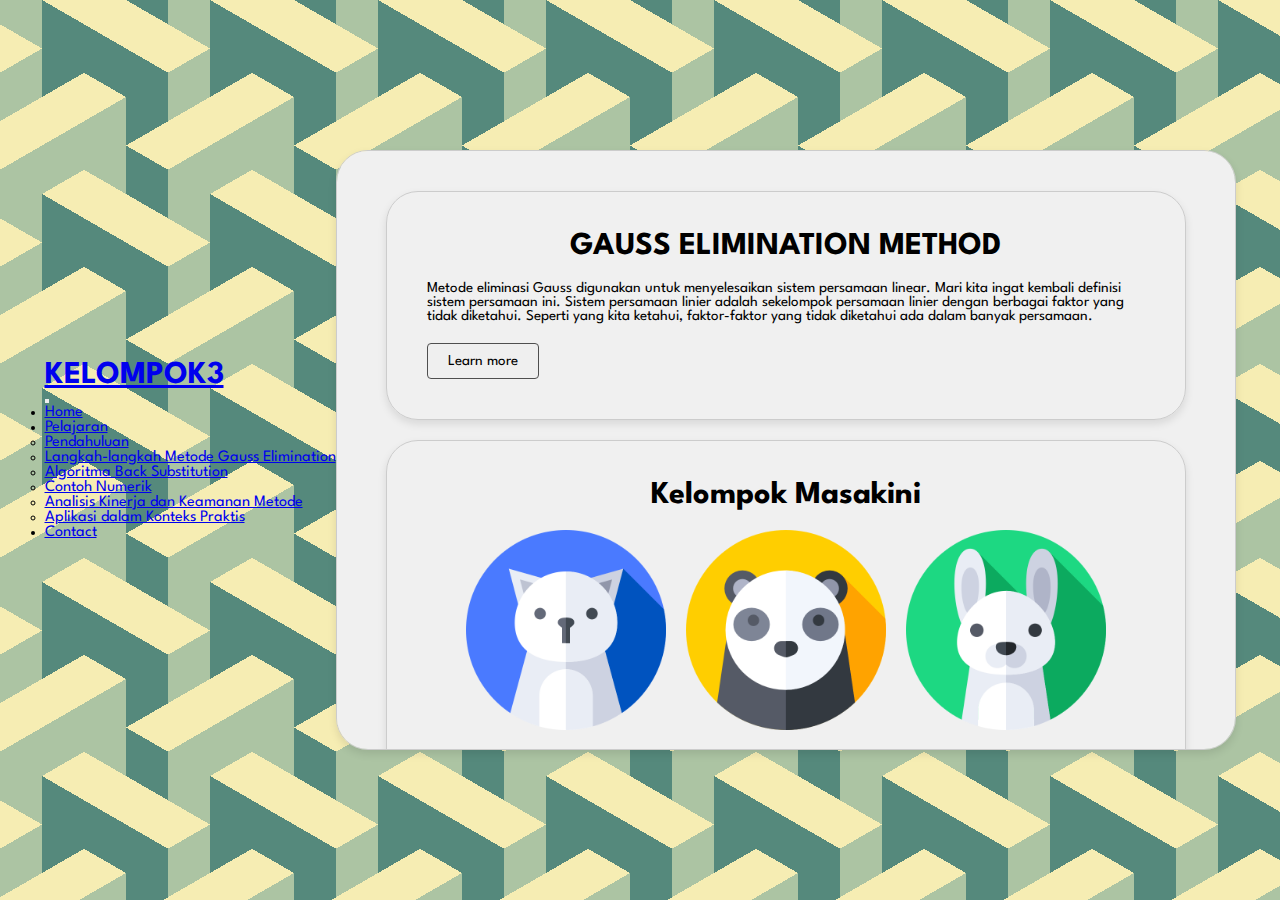
==== tb1.github.io/index.html @ 8d500f3a "Update index.html" ====
<!DOCTYPE html>
<html lang="en">
<head>
    <meta charset="UTF-8">
    <meta name="viewport" content="width=device-width, initial-scale=1.0">
    <title>Gauss Elimination Method</title>
    <link rel="stylesheet" href="https://pro.fontawesome.com/releases/v5.10.0/css/all.css"/>
    <link rel="stylesheet" href="rd.css">
    <link rel="icon" type="Octaedro/png" href="img/Octaedro.png">
    <link href="https://cdn.jsdelivr.net/npm/bootstrap@5.3.2/dist/css/bootstrap.min.css" rel="stylesheet" integrity="sha384-T3c6CoIi6uLrA9TneNEoa7RxnatzjcDSCmG1MXxSR1GAsXEV/Dwwykc2MPK8M2HN" crossorigin="anonymous">  
</head>
<body>
    <div id="container">
        <nav class="navbar navbar-expand-lg bg-warning mb-5 fixed-top">
            <div class="container-fluid">
              <a class="navbar-brand" href="#"><h1>KELOMPOK3</h1></a>
              <button class="navbar-toggler" type="button" data-bs-toggle="collapse" data-bs-target="#navbarSupportedContent" aria-controls="navbarSupportedContent" aria-expanded="false" aria-label="Toggle navigation">
                <span class="navbar-toggler-icon"></span>
              </button>
              <div class="collapse navbar-collapse" id="navbarSupportedContent">
                <ul class="navbar-nav me-auto mb-2 mb-lg-0">
                  <li class="nav-item">
                    <a class="nav-link active" aria-current="page" href="index1.html">Home</a>
                  </li>
                  <li class="nav-item dropdown">
                    <a class="nav-link dropdown-toggle" href="#" role="button" data-bs-toggle="dropdown" aria-expanded="false">
                      Pelajaran
                    </a>
                    <ul class="dropdown-menu">
                      <li><a class="dropdown-item" href="bab1.html">Pendahuluan</a></li>
                      <li><a class="dropdown-item" href="bab2.html">Langkah-langkah Metode Gauss Elimination</a></li>
                      <li><a class="dropdown-item" href="#">Algoritma Back Substitution</a></li>
                      <li><a class="dropdown-item" href="#">Contoh Numerik</a>
                      <li><a class="dropdown-item" href="#">Analisis Kinerja dan Keamanan Metode</a>
                      <li><a class="dropdown-item" href="bab6.html">Aplikasi dalam Konteks Praktis</a></li></ul>
                  <li class="nav-item">
                    <a class="nav-link" href="contact.html">Contact</a>
                  </li>
                </ul>
              </div>
            </div>
          </nav>
        <div class="story">
            <div class="details">
                <div class="text-story">
                    <h1>Gauss Elimination Method</h1>
                    <p>Metode eliminasi Gauss digunakan untuk menyelesaikan sistem persamaan linear. Mari kita ingat kembali definisi sistem persamaan ini. Sistem persamaan linier adalah sekelompok persamaan linier dengan berbagai faktor yang tidak diketahui. Seperti yang kita ketahui, faktor-faktor yang tidak diketahui ada dalam banyak persamaan.</p>    
                    <a href="https://id.wikipedia.org/wiki/Eliminasi_Gauss"><button class="button">Learn more</button></a>
                </div>
                <img src="img/gauss.jpg" alt="">
            </div>
            <div class="kelompok">
                <div class="text-kelompok">
                    <h1>Kelompok Masakini</h1>
                    <div class="image-container-kel">
                        <div class="image-box">
                            <a href="https://www.instagram.com/ridhochyaaa/"><img src="aset/cat.png" alt=""></a>
                            <p>Ridho Cahya Pangeran <br><br>
                            41522110036</p>
                        </div>
                        <div class="image-box">
                            <a href="#"><img src="aset/panda.png" alt=""></a>
                            <p>Moh. Rifan Fitrotul Muttaqin <br><br>
                            41522110031</p>
                        </div>
                        <div class="image-box">
                            <a href="https://www.instagram.com/irfanfauzanrahman/"><img src="aset/rabbit.png" alt=""></a>
                            <p>Irfan Fauzan Rachman <br><br>
                            41522110008</p>
                        </div>
                        <div class="image-box">
                            <a href="#"><img src="aset/bear.png" alt=""></a>
                            <p>Muhammad Andry Apriliany Nur <br><br>
                            41522110039
                            </p>
                        </div>
                    </div>
                </div>
            </div>
            <div class="container mt-5">
        <h1>Pelajaran</h1>
        <div class="card mb-3 mt-5">
          <div class="row g-0">
            <div class="col-md-2">
              <img src="aset/open-box.png" class="img-fluid rounded-start" alt="...">
            </div>
            <div class="col-md-9">
              <div class="card-body">
                <h1 class="card-title">Pendahuluan</h1>
              </div>
            </div>
            <div class="col-md-1 mb-3 d-flex justify-content-center align-content-end flex-wrap">
              <a href="#" class="btn btn-primary">BACA</a>
            </div>
          </div>
        </div>
        <div class="card mb-3">
          <div class="row g-0">
            <div class="col-md-2">
              <img src="aset/timeline.png" class="img-fluid rounded-start" alt="...">
            </div>
            <div class="col-md-9">
              <div class="card-body">
                <h1 class="card-title">Langkah-langkah Metode Gauss Elimination</h1>
              </div>
            </div>
            <div class="col-md-1 mb-3 d-flex justify-content-center align-content-end flex-wrap">
              <a href="#" class="btn btn-primary">BACA</a>
            </div>
          </div>
        </div>
        <div class="card mb-3">
          <div class="row g-0">
            <div class="col-md-2">
              <img src="aset/back-arrow.png" class="img-fluid rounded-start" alt="...">
            </div>
            <div class="col-md-9">
              <div class="card-body">
                <h1 class="card-title">Algoritma Back Subtitution</h1>
              </div>
            </div>
            <div class="col-md-1 mb-3 d-flex justify-content-center align-content-end flex-wrap">
              <a href="#" class="btn btn-primary">BACA</a>
            </div>
          </div>
        </div>
        <div class="card mb-3">
          <div class="row g-0">
            <div class="col-md-2">
              <img src="aset/math-book.png" class="img-fluid rounded-start" alt="...">
            </div>
            <div class="col-md-9">
              <div class="card-body">
                <h1 class="card-title">Contoh Numerik</h1>
              </div>
            </div>
            <div class="col-md-1 mb-3 d-flex justify-content-center align-content-end flex-wrap">
              <a href="bab4.html" class="btn btn-primary">BACA</a>
            </div>
          </div>
        </div>
        <div class="card mb-3">
          <div class="row g-0">
            <div class="col-md-2">
              <img src="aset/time.png" class="img-fluid rounded-start" alt="...">
            </div>
            <div class="col-md-9">
              <div class="card-body">
                <h1 class="card-title">Faktor Faktor</h1>
              </div>
            </div>
            <div class="col-md-1 mb-3 d-flex justify-content-center align-content-end flex-wrap">
              <a href="bab5.html" class="btn btn-primary">BACA</a>
            </div>
          </div>
        </div>
        <div class="card mb-3">
          <div class="row g-0">
            <div class="col-md-2">
              <img src="aset/application.png" class="img-fluid rounded-start" alt="aplikasi">
            </div>
            <div class="col-md-9">
              <div class="card-body">
                <h1 class="card-title">Aplikasi dalam Konteks Praktis</h1>
              </div>
            </div>
            <div class="col-md-1 mb-3 d-flex justify-content-center align-content-end flex-wrap">
              <a href="bab6.html" class="btn btn-primary">BACA</a>
            </div>
          </div>
        </div>
        <div class="card mb-3">
          <div class="row g-0">
            <div class="col">
              <h1>Latihan Soal</h1>
              <div class="container text-center">
        <div class="row">
          <div class="col">
            <div class="input-group mb-3"><span class="input-group-text">X</span>
              <input type="number" class="form-control" id="a1">
              </div>
          </div>
          <div class="col">
            <div class="input-group mb-3"><span class="input-group-text">Y</span>
              <input type="number" class="form-control" id="b1">
              </div>
          </div>
          <div class="col">
            <div class="input-group mb-3"><span class="input-group-text">Z</span>
              <input type="number" class="form-control" id="c1">
              </div>
          </div>
          <div class="col">
            <div class="input-group mb-3"><span class="input-group-text">=</span>
              <input type="number" class="form-control" id="d1">
              </div>
          </div>
        </div>
        <div class="row">
          <div class="col">
            <div class="input-group mb-3">
              <span class="input-group-text">X</span>
              <input type="number" class="form-control" id="a2">
              </div>
          </div>
          <div class="col">
            <div class="input-group mb-3">
              <span class="input-group-text">Y</span>
              <input type="number" class="form-control" id="b2">
              </div>
          </div>
          <div class="col">
            <div class="input-group mb-3">
              <span class="input-group-text">Z</span>
              <input type="number" class="form-control" id="c2">
              </div>
          </div>
          <div class="col">
            <div class="input-group mb-3">
              <span class="input-group-text">=</span>
              <input type="number" class="form-control" id="d2">
              </div>
          </div>
        </div>
        <div class="row">
          <div class="col">
            <div class="input-group mb-3">
              <span class="input-group-text">X</span>
              <input type="number" class="form-control" id="a3">
              </div>
          </div>
          <div class="col">
            <div class="input-group mb-3">
              <span class="input-group-text">Y</span>
              <input type="number" class="form-control" id="b3">
              </div>
          </div>
          <div class="col">
            <div class="input-group mb-3">
              <span class="input-group-text">Z</span>
              <input type="number" class="form-control" id="c3">
              </div>
          </div>
          <div class="col">
            <div class="input-group mb-3">
              <span class="input-group-text">=</span>
              <input type="number" class="form-control" id="d3">
              </div>
          </div>
        </div>
        <button class="button mb-3" onclick="op()">hitung</button>
<p id="jwb1"></p>
<p id="jwb2"></p>
<p id="jwb3"></p>
<p id="jwb4"></p>
    </div>
            </div>
          </div>
        </div>
      </div>
    <div class="footer">
                <p>Made with &hearts; Kelompok 3</p>
            </div>
      </div>
    </div>
    <script>
      function inp(target){
  return document.getElementById(target).value;
}
function mtr(a,b,c,d){
  return "<td>"+a+"</td><td>"+b+"</td><td>"+c+"</td><td>"+d+"</td>";
}
function kl(b1,b2,k1,k2){
  return "<td>"+b2+k1+" - "+b1+k2+"</td>";
}
function pr(target,nilai){
  document.getElementById(target).innerHTML=nilai;
}
function sel(a,b,k1,k2){
  return (b*k1)-(a*k2);
}
function op(){
a1=inp("a1");
a2=inp("a2");
a3=inp("a3");
b1=inp("b1");
b2=inp("b2");
b3=inp("b2");
c1=inp("c1");
c2=inp("c2");
c3=inp("c3");
d1=inp("d1");
d2=inp("d2");
d3=inp("d3");
  pr("jwb1",'<table class="table"><tr>'+mtr(a1,b1,c1,d1)+"</tr><tr>"+mtr(a2,b2,c2,d2)+kl(a1,a2,"B1","B2")+"</tr><tr>"+mtr(a3,b3,c3,d3)+kl(a1,a3,"B1","B3"));
  k1=a1;
  k2=a2;
  a2=sel(a1,a2,k1,k2);
  b2=sel(b1,b2,k1,k2);
  c2=sel(c1,c2,k1,k2);
  d2=sel(d1,d2,k1,k2);
  k2=a3;
  a3=sel(a1,a3,k1,k2);
  b3=sel(b1,b3,k1,k2);
  c3=sel(c1,c3,k1,k2);
  d3=sel(d1,d3,k1,k2);
  pr("jwb2",'<table class="table"><tr>'+mtr(a1,b1,c1,d1)+"</tr><tr>"+mtr(a2,b2,c2,d2)+"</tr><tr>"+mtr(a3,b3,c3,d3)+kl(b2,b3,"B2","B3"));
  k1=b2;
  k2=b3;
  b3=sel(b2,b3,k1,k2);
  c3=sel(c2,c3,k1,k2);
  d3=sel(d2,d3,k1,k2);
  pr("jwb3",'<table class="table"><tr>'+mtr(a1,b1,c1,d1)+"</tr><tr>"+mtr(a2,b2,c2,d2)+"</tr><tr>"+mtr(a3,b3,c3,d3));
  z=d3/c3;
  y=(d2-c2*z)/b2;
  x=(d1-c1*z-b1*y)/a1;
  pr("jwb4","Z = "+d3+"/"+c3+"="+z+"<br>Y = ("+d1+"-"+c1+"("+z+"))/"+a1+"="+y+"<br>X = ("+d3+"-"+b3+"("+y+") - "+c3+"("+z+")/"+a4+"="+x;
}

    </script>
      <script src="https://cdn.jsdelivr.net/npm/bootstrap@5.3.2/dist/js/bootstrap.bundle.min.js" integrity="sha384-C6RzsynM9kWDrMNeT87bh95OGNyZPhcTNXj1NW7RuBCsyN/o0jlpcV8Qyq46cDfL" crossorigin="anonymous"></script>
</body>
</html>
---- tb1.github.io/rd.css ----
@import url('https://fonts.googleapis.com/css2?family=Spartan:wght@100;200;300;400;500;600;700;800;900&display=swap');
*{
    margin: 0;
    padding: 0;
    box-sizing: border-box;
    font-family: 'Spartan', sans-serif;
}

body {
    display: flex;
    justify-content: center;
    align-items: center;
    height: 100vh;
    margin: 0;
}

#container{
    width: 100%;
    height: 100%;
    --s: 194px;
    --c1: #f6edb3;
    --c2: #acc4a3;
  
    --_l: #0000 calc(25% / 3), var(--c1) 0 25%, #0000 0;
    --_g: conic-gradient(from 120deg at 50% 87.5%, var(--c1) 120deg, #0000 0);
  
    background: var(--_g), var(--_g) 0 calc(var(--s) / 2),
      conic-gradient(from 180deg at 75%, var(--c2) 60deg, #0000 0),
      conic-gradient(from 60deg at 75% 75%, var(--c1) 0 60deg, #0000 0),
      linear-gradient(150deg, var(--_l)) 0 calc(var(--s) / 2),
      conic-gradient(
        at 25% 25%,
        #0000 50%,
        var(--c2) 0 240deg,
        var(--c1) 0 300deg,
        var(--c2) 0
      ),
      linear-gradient(-150deg, var(--_l)) #55897c;
    background-size: calc(0.866 * var(--s)) var(--s);
    display: flex;
    justify-content: center;
    align-items: center;
}

#container .story{
    width: 900px;
    height: 600px;
    overflow-y: auto;
    background-color: #f0f0f0;
    border: 1px solid #ccc;
    padding: 20px;
    box-sizing: border-box;
    border-radius: 2rem;
    box-shadow: 0 4px 8px rgba(0, 0, 0, 0.1);
}

#container .story .details{
    display: flex;
    align-items: center;
    max-width: 800px;
    margin: 0 auto;
    margin-top: 20px;
    border: 1px solid #ccc;
    padding: 20px;
    border-radius: 2rem;
    box-shadow: 0 4px 8px rgba(0, 0, 0, 0.1);
    margin-bottom: 20px;
}

#container .story .details .text-story h1{
    text-align: center;
    text-transform: uppercase;
    margin-bottom: 20px;
}

#container .story .details .text-story p{
    font-size: 15px;
}

#container .story .details .text-story{
    flex: 1;
    padding: 20px;
}
.button {
  display: inline-block;
  padding: 10px 20px;
  margin-top: 20px;
  border: 1px solid #4f4f4f;
  border-radius: 4px;
  transition: all 0.2s ease-in;
  position: relative;
  overflow: hidden;
  font-size: 15px;
  cursor: pointer;
  color: black;
  z-index: 1;
}

.button:before {
  content: "";
  position: absolute;
  left: 50%;
  transform: translateX(-50%) scaleY(1) scaleX(1.25);
  top: 100%;
  width: 140%;
  height: 180%;
  background-color: rgba(0, 0, 0, 0.05);
  border-radius: 50%;
  display: block;
  transition: all 0.5s 0.1s cubic-bezier(0.55, 0, 0.1, 1);
  z-index: -1;
}

.button:after {
  content: "";
  position: absolute;
  left: 55%;
  transform: translateX(-50%) scaleY(1) scaleX(1.45);
  top: 180%;
  width: 160%;
  height: 190%;
  background-color: #39bda7;
  border-radius: 50%;
  display: block;
  transition: all 0.5s 0.1s cubic-bezier(0.55, 0, 0.1, 1);
  z-index: -1;
}

.button:hover {
  color: #ffffff;
  border: 1px solid #39bda7;
}

.button:hover:before {
  top: -35%;
  background-color: #39bda7;
  transform: translateX(-50%) scaleY(1.3) scaleX(0.8);
}

.button:hover:after {
  top: -45%;
  background-color: #39bda7;
  transform: translateX(-50%) scaleY(1.3) scaleX(0.8);
}

#container .story .details .story img{
    max-width: 100%;
    height: auto;
    margin-left: 20px;
}

#container .story .kelompok{
    display: flex;
    align-items: center;
    max-width: 800px;
    margin: 0 auto;
    border: 1px solid #ccc;
    padding: 20px;
    border-radius: 2rem;
    box-shadow: 0 4px 8px rgba(0, 0, 0, 0.1);
    margin-bottom: 20px;
}

#container .story .kelompok .text-kelompok{
    display: flex;
    flex-direction: column;
    align-items: center;
    text-align: center
}

#container .story .kelompok .text-kelompok h1{
    margin-top: 20px;
    margin-bottom: 10px;
}

#container .story .kelompok .text-kelompok p{
    margin-top: 15px;
    font-size: 14px;
}

#container .story .kelompok .text-kelompok .image-container-kel{
    display: flex;
    justify-content: center;
    flex-wrap: wrap;
}

#container .story .kelompok .text-kelompok .image-container-kel .image-box{
    margin: 10px;
    text-align: center;
}

#container .story .kelompok .text-kelompok .image-container-kel .image-box img{
    width: 100%;
    max-width: 200px;
    height: auto;
    border-radius: 2rem;
    transition: box-shadow 0.3s ease;
}

#container .story .kelompok .text-kelompok .image-container-kel .image-box img:hover {
    box-shadow: 0 0 10px rgba(0, 0, 0, 0.3);
}

#container .story .pengertian{
    display: flex;
    align-items: center;
    max-width: 800px;
    margin: 0 auto;
    border: 1px solid #ccc;
    padding: 20px;
    border-radius: 2rem;
    box-shadow: 0 4px 8px rgba(0, 0, 0, 0.1);
    margin-bottom: 20px;
}

#container .story .pengertian .text-pengertian h1{
    text-align: center;
    text-transform: uppercase;
    margin-bottom: 20px;
}

#container .story .pengertian .text-pengertian{
    flex: 1;
    padding: 20px;
}

#container .story .pengertian-1{
    display: flex;
    align-items: center;
    max-width: 800px;
    margin: 0 auto;
    border: 1px solid #ccc;
    padding: 20px;
    border-radius: 2rem;
    box-shadow: 0 4px 8px rgba(0, 0, 0, 0.1);
    margin-bottom: 20px;
}

#container .story .pengertian-1 .text-pengertian-1 h1{
    text-align: center;
    text-transform: uppercase;
    margin-bottom: 20px;
}

#container .story .pengertian-1 .text-pengertian-1{
    flex: 1;
    padding: 20px;
    display: flex;
    flex-direction: column;
    align-items: flex-start;
}

#container .story .pengertian .text-pengertian p{
    font-size: 14px;
}

#container .story .pengertian-1 .text-pengertian-1 p{
    font-size: 14px;
}

#container .story .pengertian img{
    width: 150px;
    height: auto;
    border-radius: 10px;
    margin-left: 20px;
}

#container .story .pengertian-1 img{
    width: 150px;
    height: auto;
    border-radius: 10px;
    margin-left: 20px;
    order: -1;
}

#container .story .hitung-gauss{
    width: 100%;
    max-width: 800px;
    margin: 0 auto;
    border: 1px solid #ccc;
    border-radius: 2rem;
    overflow: hidden;
    padding: 20px;
    text-align: center;
    box-shadow: 0 4px 8px rgba(0, 0, 0, 0.1);
}

#container .story .hitung-gauss .form-gauss{
    margin-top: 20px;
}

#container .story .hitung-gauss .form-gauss label{
    display: block;
    margin-bottom: 10px;
}

#container .story .hitung-gauss .form-gauss input{
    width: 100%;
    padding: 10px;
    margin-bottom: 10px;
}

#container .story .hitung-gauss .form-gauss button{
    padding: 1.3em 3em;
    font-size: 12px;
    text-transform: uppercase;
    letter-spacing: 2.5px;
    font-weight: 500;
    color: #000;
    background-color: #fff;
    border: none;
    border-radius: 45px;
    box-shadow: 0px 8px 15px rgba(0, 0, 0, 0.1);
    transition: all 0.3s ease 0s;
    cursor: pointer;
    outline: none;
    margin-top: 20px;
}

#container .story .hitung-gauss .form-gauss button:hover{
    background-color: #23c483;
    box-shadow: 0px 15px 20px rgba(46, 229, 157, 0.4);
    color: #fff;
    transform: translateY(-7px);
}

#container .story .hitung-gauss .form-gauss button:active{
    transform: translateY(-1px);
}

#container .story .hitung-gauss h2{
    margin-bottom: 20px;
}

#container .story .hitung-gauss p{
    font-size: 14px;
}

#container .story  .hasil-gauss{
    margin-top: 20px;
    text-align: left;
    padding: 10px;
    border: 1px solid #ccc;
    border-radius: 5px;
    box-shadow: 0 4px 8px rgba(0, 0, 0, 0.1);
}

#container .story .footer{
    margin-top: 20px;
    padding: 10px;
    background-color: #ccc;
    border-top: 1px solid #999;
    text-align: center;
}

@media (max-width:600px){
    #container .story{
        padding: 10px;
    }

    #container .story .details .text-story h1 {
        font-size: 24px;
    }

    #container .story .details .text-story {
        padding: 10px;
    }

    #container .story .details img {
        max-width: 100%;
        height: auto;
        max-height: 140px; 
        width: auto;
        margin: 5px 0;
    }

    #container .story .details .text-story p {
        font-size: 12px;
    }

    #container .story .kelompok .text-kelompok .image-container-kel .image-box img {
        max-width: 150px;
    }

    #container .story .pengertian .text-pengertian h1,
    #container .story .pengertian-1 .text-pengertian-1 h1 {
        font-size: 24px;
    }

    #container .story .pengertian .text-pengertian p,
    #container .story .pengertian-1 .text-pengertian-1 p {
        font-size: 12px;
    }

    #container .story .pengertian img,
    #container .story .pengertian-1 img {
        max-width: 700px;
        margin-left: 0;
    }

    #container .story .hitung-gauss .form-gauss button {
        padding: 1em 2em;
        font-size: 14px;
    }

    #container .story .hitung-gauss h2,
    #container .story .hitung-gauss p {
        font-size: 12px;
    }

    #container .story .hasil-gauss {
        padding: 5px;
    }

    #container .story .footer {
        font-size: 12px;
    }
}

@media (max-width:360px){
    #container .story .details img {
        max-width: 100%;
        height: auto;
        max-height: 120px; 
        width: auto;
        margin: 5px 0;
    }
}
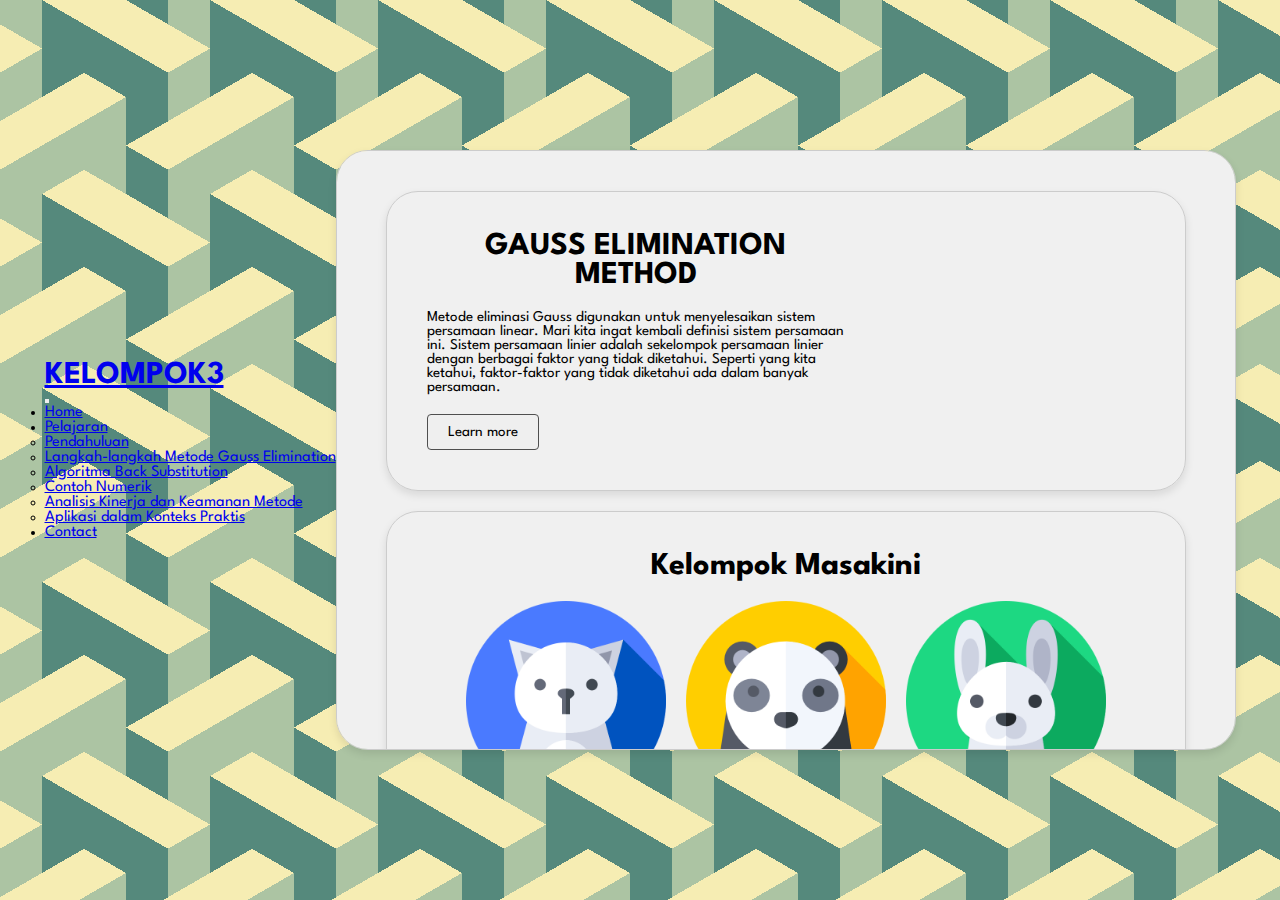
==== commit 9c074e34: "Update index.html" ====
--- a/tb1.github.io/index.html
+++ b/tb1.github.io/index.html
@@ -1,323 +1,323 @@
-<!DOCTYPE html>
-<html lang="en">
-<head>
-    <meta charset="UTF-8">
-    <meta name="viewport" content="width=device-width, initial-scale=1.0">
-    <title>Gauss Elimination Method</title>
-    <link rel="stylesheet" href="https://pro.fontawesome.com/releases/v5.10.0/css/all.css"/>
-    <link rel="stylesheet" href="rd.css">
-    <link rel="icon" type="Octaedro/png" href="img/Octaedro.png">
-    <link href="https://cdn.jsdelivr.net/npm/bootstrap@5.3.2/dist/css/bootstrap.min.css" rel="stylesheet" integrity="sha384-T3c6CoIi6uLrA9TneNEoa7RxnatzjcDSCmG1MXxSR1GAsXEV/Dwwykc2MPK8M2HN" crossorigin="anonymous">  
-</head>
-<body>
-    <div id="container">
-        <nav class="navbar navbar-expand-lg bg-warning mb-5 fixed-top">
-            <div class="container-fluid">
-              <a class="navbar-brand" href="#"><h1>KELOMPOK3</h1></a>
-              <button class="navbar-toggler" type="button" data-bs-toggle="collapse" data-bs-target="#navbarSupportedContent" aria-controls="navbarSupportedContent" aria-expanded="false" aria-label="Toggle navigation">
-                <span class="navbar-toggler-icon"></span>
-              </button>
-              <div class="collapse navbar-collapse" id="navbarSupportedContent">
-                <ul class="navbar-nav me-auto mb-2 mb-lg-0">
-                  <li class="nav-item">
-                    <a class="nav-link active" aria-current="page" href="index1.html">Home</a>
-                  </li>
-                  <li class="nav-item dropdown">
-                    <a class="nav-link dropdown-toggle" href="#" role="button" data-bs-toggle="dropdown" aria-expanded="false">
-                      Pelajaran
-                    </a>
-                    <ul class="dropdown-menu">
-                      <li><a class="dropdown-item" href="bab1.html">Pendahuluan</a></li>
-                      <li><a class="dropdown-item" href="bab2.html">Langkah-langkah Metode Gauss Elimination</a></li>
-                      <li><a class="dropdown-item" href="#">Algoritma Back Substitution</a></li>
-                      <li><a class="dropdown-item" href="#">Contoh Numerik</a>
-                      <li><a class="dropdown-item" href="#">Analisis Kinerja dan Keamanan Metode</a>
-                      <li><a class="dropdown-item" href="bab6.html">Aplikasi dalam Konteks Praktis</a></li></ul>
-                  <li class="nav-item">
-                    <a class="nav-link" href="contact.html">Contact</a>
-                  </li>
-                </ul>
-              </div>
-            </div>
-          </nav>
-        <div class="story">
-            <div class="details">
-                <div class="text-story">
-                    <h1>Gauss Elimination Method</h1>
-                    <p>Metode eliminasi Gauss digunakan untuk menyelesaikan sistem persamaan linear. Mari kita ingat kembali definisi sistem persamaan ini. Sistem persamaan linier adalah sekelompok persamaan linier dengan berbagai faktor yang tidak diketahui. Seperti yang kita ketahui, faktor-faktor yang tidak diketahui ada dalam banyak persamaan.</p>    
-                    <a href="https://id.wikipedia.org/wiki/Eliminasi_Gauss"><button class="button">Learn more</button></a>
-                </div>
-                <img src="img/gauss.jpg" alt="">
-            </div>
-            <div class="kelompok">
-                <div class="text-kelompok">
-                    <h1>Kelompok Masakini</h1>
-                    <div class="image-container-kel">
-                        <div class="image-box">
-                            <a href="https://www.instagram.com/ridhochyaaa/"><img src="aset/cat.png" alt=""></a>
-                            <p>Ridho Cahya Pangeran <br><br>
-                            41522110036</p>
-                        </div>
-                        <div class="image-box">
-                            <a href="#"><img src="aset/panda.png" alt=""></a>
-                            <p>Moh. Rifan Fitrotul Muttaqin <br><br>
-                            41522110031</p>
-                        </div>
-                        <div class="image-box">
-                            <a href="https://www.instagram.com/irfanfauzanrahman/"><img src="aset/rabbit.png" alt=""></a>
-                            <p>Irfan Fauzan Rachman <br><br>
-                            41522110008</p>
-                        </div>
-                        <div class="image-box">
-                            <a href="#"><img src="aset/bear.png" alt=""></a>
-                            <p>Muhammad Andry Apriliany Nur <br><br>
-                            41522110039
-                            </p>
-                        </div>
-                    </div>
-                </div>
-            </div>
-            <div class="container mt-5">
-        <h1>Pelajaran</h1>
-        <div class="card mb-3 mt-5">
-          <div class="row g-0">
-            <div class="col-md-2">
-              <img src="aset/open-box.png" class="img-fluid rounded-start" alt="...">
-            </div>
-            <div class="col-md-9">
-              <div class="card-body">
-                <h1 class="card-title">Pendahuluan</h1>
-              </div>
-            </div>
-            <div class="col-md-1 mb-3 d-flex justify-content-center align-content-end flex-wrap">
-              <a href="#" class="btn btn-primary">BACA</a>
-            </div>
-          </div>
-        </div>
-        <div class="card mb-3">
-          <div class="row g-0">
-            <div class="col-md-2">
-              <img src="aset/timeline.png" class="img-fluid rounded-start" alt="...">
-            </div>
-            <div class="col-md-9">
-              <div class="card-body">
-                <h1 class="card-title">Langkah-langkah Metode Gauss Elimination</h1>
-              </div>
-            </div>
-            <div class="col-md-1 mb-3 d-flex justify-content-center align-content-end flex-wrap">
-              <a href="#" class="btn btn-primary">BACA</a>
-            </div>
-          </div>
-        </div>
-        <div class="card mb-3">
-          <div class="row g-0">
-            <div class="col-md-2">
-              <img src="aset/back-arrow.png" class="img-fluid rounded-start" alt="...">
-            </div>
-            <div class="col-md-9">
-              <div class="card-body">
-                <h1 class="card-title">Algoritma Back Subtitution</h1>
-              </div>
-            </div>
-            <div class="col-md-1 mb-3 d-flex justify-content-center align-content-end flex-wrap">
-              <a href="#" class="btn btn-primary">BACA</a>
-            </div>
-          </div>
-        </div>
-        <div class="card mb-3">
-          <div class="row g-0">
-            <div class="col-md-2">
-              <img src="aset/math-book.png" class="img-fluid rounded-start" alt="...">
-            </div>
-            <div class="col-md-9">
-              <div class="card-body">
-                <h1 class="card-title">Contoh Numerik</h1>
-              </div>
-            </div>
-            <div class="col-md-1 mb-3 d-flex justify-content-center align-content-end flex-wrap">
-              <a href="bab4.html" class="btn btn-primary">BACA</a>
-            </div>
-          </div>
-        </div>
-        <div class="card mb-3">
-          <div class="row g-0">
-            <div class="col-md-2">
-              <img src="aset/time.png" class="img-fluid rounded-start" alt="...">
-            </div>
-            <div class="col-md-9">
-              <div class="card-body">
-                <h1 class="card-title">Faktor Faktor</h1>
-              </div>
-            </div>
-            <div class="col-md-1 mb-3 d-flex justify-content-center align-content-end flex-wrap">
-              <a href="bab5.html" class="btn btn-primary">BACA</a>
-            </div>
-          </div>
-        </div>
-        <div class="card mb-3">
-          <div class="row g-0">
-            <div class="col-md-2">
-              <img src="aset/application.png" class="img-fluid rounded-start" alt="aplikasi">
-            </div>
-            <div class="col-md-9">
-              <div class="card-body">
-                <h1 class="card-title">Aplikasi dalam Konteks Praktis</h1>
-              </div>
-            </div>
-            <div class="col-md-1 mb-3 d-flex justify-content-center align-content-end flex-wrap">
-              <a href="bab6.html" class="btn btn-primary">BACA</a>
-            </div>
-          </div>
-        </div>
-        <div class="card mb-3">
-          <div class="row g-0">
-            <div class="col">
-              <h1>Latihan Soal</h1>
-              <div class="container text-center">
-        <div class="row">
-          <div class="col">
-            <div class="input-group mb-3"><span class="input-group-text">X</span>
-              <input type="number" class="form-control" id="a1">
-              </div>
-          </div>
-          <div class="col">
-            <div class="input-group mb-3"><span class="input-group-text">Y</span>
-              <input type="number" class="form-control" id="b1">
-              </div>
-          </div>
-          <div class="col">
-            <div class="input-group mb-3"><span class="input-group-text">Z</span>
-              <input type="number" class="form-control" id="c1">
-              </div>
-          </div>
-          <div class="col">
-            <div class="input-group mb-3"><span class="input-group-text">=</span>
-              <input type="number" class="form-control" id="d1">
-              </div>
-          </div>
-        </div>
-        <div class="row">
-          <div class="col">
-            <div class="input-group mb-3">
-              <span class="input-group-text">X</span>
-              <input type="number" class="form-control" id="a2">
-              </div>
-          </div>
-          <div class="col">
-            <div class="input-group mb-3">
-              <span class="input-group-text">Y</span>
-              <input type="number" class="form-control" id="b2">
-              </div>
-          </div>
-          <div class="col">
-            <div class="input-group mb-3">
-              <span class="input-group-text">Z</span>
-              <input type="number" class="form-control" id="c2">
-              </div>
-          </div>
-          <div class="col">
-            <div class="input-group mb-3">
-              <span class="input-group-text">=</span>
-              <input type="number" class="form-control" id="d2">
-              </div>
-          </div>
-        </div>
-        <div class="row">
-          <div class="col">
-            <div class="input-group mb-3">
-              <span class="input-group-text">X</span>
-              <input type="number" class="form-control" id="a3">
-              </div>
-          </div>
-          <div class="col">
-            <div class="input-group mb-3">
-              <span class="input-group-text">Y</span>
-              <input type="number" class="form-control" id="b3">
-              </div>
-          </div>
-          <div class="col">
-            <div class="input-group mb-3">
-              <span class="input-group-text">Z</span>
-              <input type="number" class="form-control" id="c3">
-              </div>
-          </div>
-          <div class="col">
-            <div class="input-group mb-3">
-              <span class="input-group-text">=</span>
-              <input type="number" class="form-control" id="d3">
-              </div>
-          </div>
-        </div>
-        <button class="button mb-3" onclick="op()">hitung</button>
-<p id="jwb1"></p>
-<p id="jwb2"></p>
-<p id="jwb3"></p>
-<p id="jwb4"></p>
-    </div>
-            </div>
-          </div>
-        </div>
-      </div>
-    <div class="footer">
-                <p>Made with &hearts; Kelompok 3</p>
-            </div>
-      </div>
-    </div>
-    <script>
-      function inp(target){
-  return document.getElementById(target).value;
-}
-function mtr(a,b,c,d){
-  return "<td>"+a+"</td><td>"+b+"</td><td>"+c+"</td><td>"+d+"</td>";
-}
-function kl(b1,b2,k1,k2){
-  return "<td>"+b2+k1+" - "+b1+k2+"</td>";
-}
-function pr(target,nilai){
-  document.getElementById(target).innerHTML=nilai;
-}
-function sel(a,b,k1,k2){
-  return (b*k1)-(a*k2);
-}
-function op(){
-a1=inp("a1");
-a2=inp("a2");
-a3=inp("a3");
-b1=inp("b1");
-b2=inp("b2");
-b3=inp("b2");
-c1=inp("c1");
-c2=inp("c2");
-c3=inp("c3");
-d1=inp("d1");
-d2=inp("d2");
-d3=inp("d3");
-  pr("jwb1",'<table class="table"><tr>'+mtr(a1,b1,c1,d1)+"</tr><tr>"+mtr(a2,b2,c2,d2)+kl(a1,a2,"B1","B2")+"</tr><tr>"+mtr(a3,b3,c3,d3)+kl(a1,a3,"B1","B3"));
-  k1=a1;
-  k2=a2;
-  a2=sel(a1,a2,k1,k2);
-  b2=sel(b1,b2,k1,k2);
-  c2=sel(c1,c2,k1,k2);
-  d2=sel(d1,d2,k1,k2);
-  k2=a3;
-  a3=sel(a1,a3,k1,k2);
-  b3=sel(b1,b3,k1,k2);
-  c3=sel(c1,c3,k1,k2);
-  d3=sel(d1,d3,k1,k2);
-  pr("jwb2",'<table class="table"><tr>'+mtr(a1,b1,c1,d1)+"</tr><tr>"+mtr(a2,b2,c2,d2)+"</tr><tr>"+mtr(a3,b3,c3,d3)+kl(b2,b3,"B2","B3"));
-  k1=b2;
-  k2=b3;
-  b3=sel(b2,b3,k1,k2);
-  c3=sel(c2,c3,k1,k2);
-  d3=sel(d2,d3,k1,k2);
-  pr("jwb3",'<table class="table"><tr>'+mtr(a1,b1,c1,d1)+"</tr><tr>"+mtr(a2,b2,c2,d2)+"</tr><tr>"+mtr(a3,b3,c3,d3));
-  z=d3/c3;
-  y=(d2-c2*z)/b2;
-  x=(d1-c1*z-b1*y)/a1;
-  pr("jwb4","Z = "+d3+"/"+c3+"="+z+"<br>Y = ("+d1+"-"+c1+"("+z+"))/"+a1+"="+y+"<br>X = ("+d3+"-"+b3+"("+y+") - "+c3+"("+z+")/"+a4+"="+x;
-}
-
-    </script>
-      <script src="https://cdn.jsdelivr.net/npm/bootstrap@5.3.2/dist/js/bootstrap.bundle.min.js" integrity="sha384-C6RzsynM9kWDrMNeT87bh95OGNyZPhcTNXj1NW7RuBCsyN/o0jlpcV8Qyq46cDfL" crossorigin="anonymous"></script>
-</body>
-</html>
+<!DOCTYPE html>
+<html lang="en">
+<head>
+    <meta charset="UTF-8">
+    <meta name="viewport" content="width=device-width, initial-scale=1.0">
+    <title>Gauss Elimination Method</title>
+    <link rel="stylesheet" href="https://pro.fontawesome.com/releases/v5.10.0/css/all.css"/>
+    <link rel="stylesheet" href="rd.css">
+    <link rel="icon" type="Octaedro/png" href="img/Octaedro.png">
+    <link href="https://cdn.jsdelivr.net/npm/bootstrap@5.3.2/dist/css/bootstrap.min.css" rel="stylesheet" integrity="sha384-T3c6CoIi6uLrA9TneNEoa7RxnatzjcDSCmG1MXxSR1GAsXEV/Dwwykc2MPK8M2HN" crossorigin="anonymous">  
+</head>
+<body>
+    <div id="container">
+        <nav class="navbar navbar-expand-lg bg-warning mb-5 fixed-top">
+            <div class="container-fluid">
+              <a class="navbar-brand" href="#"><h1>KELOMPOK3</h1></a>
+              <button class="navbar-toggler" type="button" data-bs-toggle="collapse" data-bs-target="#navbarSupportedContent" aria-controls="navbarSupportedContent" aria-expanded="false" aria-label="Toggle navigation">
+                <span class="navbar-toggler-icon"></span>
+              </button>
+              <div class="collapse navbar-collapse" id="navbarSupportedContent">
+                <ul class="navbar-nav me-auto mb-2 mb-lg-0">
+                  <li class="nav-item">
+                    <a class="nav-link active" aria-current="page" href="index1.html">Home</a>
+                  </li>
+                  <li class="nav-item dropdown">
+                    <a class="nav-link dropdown-toggle" href="#" role="button" data-bs-toggle="dropdown" aria-expanded="false">
+                      Pelajaran
+                    </a>
+                    <ul class="dropdown-menu">
+                      <li><a class="dropdown-item" href="bab1.html">Pendahuluan</a></li>
+                      <li><a class="dropdown-item" href="bab2.html">Langkah-langkah Metode Gauss Elimination</a></li>
+                      <li><a class="dropdown-item" href="#">Algoritma Back Substitution</a></li>
+                      <li><a class="dropdown-item" href="#">Contoh Numerik</a>
+                      <li><a class="dropdown-item" href="#">Analisis Kinerja dan Keamanan Metode</a>
+                      <li><a class="dropdown-item" href="bab6.html">Aplikasi dalam Konteks Praktis</a></li></ul>
+                  <li class="nav-item">
+                    <a class="nav-link" href="contact.html">Contact</a>
+                  </li>
+                </ul>
+              </div>
+            </div>
+          </nav>
+        <div class="story">
+            <div class="details">
+                <div class="text-story">
+                    <h1>Gauss Elimination Method</h1>
+                    <p>Metode eliminasi Gauss digunakan untuk menyelesaikan sistem persamaan linear. Mari kita ingat kembali definisi sistem persamaan ini. Sistem persamaan linier adalah sekelompok persamaan linier dengan berbagai faktor yang tidak diketahui. Seperti yang kita ketahui, faktor-faktor yang tidak diketahui ada dalam banyak persamaan.</p>    
+                    <a href="https://id.wikipedia.org/wiki/Eliminasi_Gauss"><button class="button">Learn more</button></a>
+                </div>
+                <img src="https://upload.wikimedia.org/wikipedia/commons/thumb/e/ec/Carl_Friedrich_Gauss_1840_by_Jensen.jpg/1280px-Carl_Friedrich_Gauss_1840_by_Jensen.jpghttps://upload.wikimedia.org/wikipedia/commons/thumb/e/ec/Carl_Friedrich_Gauss_1840_by_Jensen.jpg/1280px-Carl_Friedrich_Gauss_1840_by_Jensen.jpg" alt="" width="300px">
+            </div>
+            <div class="kelompok">
+                <div class="text-kelompok">
+                    <h1>Kelompok Masakini</h1>
+                    <div class="image-container-kel">
+                        <div class="image-box">
+                            <a href="https://www.instagram.com/ridhochyaaa/"><img src="aset/cat.png" alt=""></a>
+                            <p>Ridho Cahya Pangeran <br><br>
+                            41522110036</p>
+                        </div>
+                        <div class="image-box">
+                            <a href="#"><img src="aset/panda.png" alt=""></a>
+                            <p>Moh. Rifan Fitrotul Muttaqin <br><br>
+                            41522110031</p>
+                        </div>
+                        <div class="image-box">
+                            <a href="https://www.instagram.com/irfanfauzanrahman/"><img src="aset/rabbit.png" alt=""></a>
+                            <p>Irfan Fauzan Rachman <br><br>
+                            41522110008</p>
+                        </div>
+                        <div class="image-box">
+                            <a href="#"><img src="aset/bear.png" alt=""></a>
+                            <p>Muhammad Andry Apriliany Nur <br><br>
+                            41522110039
+                            </p>
+                        </div>
+                    </div>
+                </div>
+            </div>
+            <div class="container mt-5">
+        <h1>Pelajaran</h1>
+        <div class="card mb-3 mt-5">
+          <div class="row g-0">
+            <div class="col-md-2">
+              <img src="aset/open-box.png" class="img-fluid rounded-start" alt="...">
+            </div>
+            <div class="col-md-9">
+              <div class="card-body">
+                <h1 class="card-title">Pendahuluan</h1>
+              </div>
+            </div>
+            <div class="col-md-1 mb-3 d-flex justify-content-center align-content-end flex-wrap">
+              <a href="#" class="btn btn-primary">BACA</a>
+            </div>
+          </div>
+        </div>
+        <div class="card mb-3">
+          <div class="row g-0">
+            <div class="col-md-2">
+              <img src="aset/timeline.png" class="img-fluid rounded-start" alt="...">
+            </div>
+            <div class="col-md-9">
+              <div class="card-body">
+                <h1 class="card-title">Langkah-langkah Metode Gauss Elimination</h1>
+              </div>
+            </div>
+            <div class="col-md-1 mb-3 d-flex justify-content-center align-content-end flex-wrap">
+              <a href="#" class="btn btn-primary">BACA</a>
+            </div>
+          </div>
+        </div>
+        <div class="card mb-3">
+          <div class="row g-0">
+            <div class="col-md-2">
+              <img src="aset/back-arrow.png" class="img-fluid rounded-start" alt="...">
+            </div>
+            <div class="col-md-9">
+              <div class="card-body">
+                <h1 class="card-title">Algoritma Back Subtitution</h1>
+              </div>
+            </div>
+            <div class="col-md-1 mb-3 d-flex justify-content-center align-content-end flex-wrap">
+              <a href="#" class="btn btn-primary">BACA</a>
+            </div>
+          </div>
+        </div>
+        <div class="card mb-3">
+          <div class="row g-0">
+            <div class="col-md-2">
+              <img src="aset/math-book.png" class="img-fluid rounded-start" alt="...">
+            </div>
+            <div class="col-md-9">
+              <div class="card-body">
+                <h1 class="card-title">Contoh Numerik</h1>
+              </div>
+            </div>
+            <div class="col-md-1 mb-3 d-flex justify-content-center align-content-end flex-wrap">
+              <a href="bab4.html" class="btn btn-primary">BACA</a>
+            </div>
+          </div>
+        </div>
+        <div class="card mb-3">
+          <div class="row g-0">
+            <div class="col-md-2">
+              <img src="aset/time.png" class="img-fluid rounded-start" alt="...">
+            </div>
+            <div class="col-md-9">
+              <div class="card-body">
+                <h1 class="card-title">Faktor Faktor</h1>
+              </div>
+            </div>
+            <div class="col-md-1 mb-3 d-flex justify-content-center align-content-end flex-wrap">
+              <a href="bab5.html" class="btn btn-primary">BACA</a>
+            </div>
+          </div>
+        </div>
+        <div class="card mb-3">
+          <div class="row g-0">
+            <div class="col-md-2">
+              <img src="aset/application.png" class="img-fluid rounded-start" alt="aplikasi">
+            </div>
+            <div class="col-md-9">
+              <div class="card-body">
+                <h1 class="card-title">Aplikasi dalam Konteks Praktis</h1>
+              </div>
+            </div>
+            <div class="col-md-1 mb-3 d-flex justify-content-center align-content-end flex-wrap">
+              <a href="bab6.html" class="btn btn-primary">BACA</a>
+            </div>
+          </div>
+        </div>
+        <div class="card mb-3">
+          <div class="row g-0">
+            <div class="col">
+              <h1>Latihan Soal</h1>
+              <div class="container text-center">
+        <div class="row">
+          <div class="col">
+            <div class="input-group mb-3"><span class="input-group-text">X</span>
+              <input type="number" class="form-control" id="a1">
+              </div>
+          </div>
+          <div class="col">
+            <div class="input-group mb-3"><span class="input-group-text">Y</span>
+              <input type="number" class="form-control" id="b1">
+              </div>
+          </div>
+          <div class="col">
+            <div class="input-group mb-3"><span class="input-group-text">Z</span>
+              <input type="number" class="form-control" id="c1">
+              </div>
+          </div>
+          <div class="col">
+            <div class="input-group mb-3"><span class="input-group-text">=</span>
+              <input type="number" class="form-control" id="d1">
+              </div>
+          </div>
+        </div>
+        <div class="row">
+          <div class="col">
+            <div class="input-group mb-3">
+              <span class="input-group-text">X</span>
+              <input type="number" class="form-control" id="a2">
+              </div>
+          </div>
+          <div class="col">
+            <div class="input-group mb-3">
+              <span class="input-group-text">Y</span>
+              <input type="number" class="form-control" id="b2">
+              </div>
+          </div>
+          <div class="col">
+            <div class="input-group mb-3">
+              <span class="input-group-text">Z</span>
+              <input type="number" class="form-control" id="c2">
+              </div>
+          </div>
+          <div class="col">
+            <div class="input-group mb-3">
+              <span class="input-group-text">=</span>
+              <input type="number" class="form-control" id="d2">
+              </div>
+          </div>
+        </div>
+        <div class="row">
+          <div class="col">
+            <div class="input-group mb-3">
+              <span class="input-group-text">X</span>
+              <input type="number" class="form-control" id="a3">
+              </div>
+          </div>
+          <div class="col">
+            <div class="input-group mb-3">
+              <span class="input-group-text">Y</span>
+              <input type="number" class="form-control" id="b3">
+              </div>
+          </div>
+          <div class="col">
+            <div class="input-group mb-3">
+              <span class="input-group-text">Z</span>
+              <input type="number" class="form-control" id="c3">
+              </div>
+          </div>
+          <div class="col">
+            <div class="input-group mb-3">
+              <span class="input-group-text">=</span>
+              <input type="number" class="form-control" id="d3">
+              </div>
+          </div>
+        </div>
+        <button class="button mb-3" onclick="op()">hitung</button>
+<p id="jwb1"></p>
+<p id="jwb2"></p>
+<p id="jwb3"></p>
+<p id="jwb4"></p>
+    </div>
+            </div>
+          </div>
+        </div>
+      </div>
+    <div class="footer">
+                <p>Made with &hearts; Kelompok 3</p>
+            </div>
+      </div>
+    </div>
+    <script>
+      function inp(target){
+  return document.getElementById(target).value;
+}
+function mtr(a,b,c,d){
+  return "<td>"+a+"</td><td>"+b+"</td><td>"+c+"</td><td>"+d+"</td>";
+}
+function kl(b1,b2,k1,k2){
+  return "<td>"+b2+k1+" - "+b1+k2+"</td>";
+}
+function pr(target,nilai){
+  document.getElementById(target).innerHTML=nilai;
+}
+function sel(a,b,k1,k2){
+  return (b*k1)-(a*k2);
+}
+function op(){
+a1=inp("a1");
+a2=inp("a2");
+a3=inp("a3");
+b1=inp("b1");
+b2=inp("b2");
+b3=inp("b2");
+c1=inp("c1");
+c2=inp("c2");
+c3=inp("c3");
+d1=inp("d1");
+d2=inp("d2");
+d3=inp("d3");
+  pr("jwb1",'<table class="table"><tr>'+mtr(a1,b1,c1,d1)+"</tr><tr>"+mtr(a2,b2,c2,d2)+kl(a1,a2,"B1","B2")+"</tr><tr>"+mtr(a3,b3,c3,d3)+kl(a1,a3,"B1","B3"));
+  k1=a1;
+  k2=a2;
+  a2=sel(a1,a2,k1,k2);
+  b2=sel(b1,b2,k1,k2);
+  c2=sel(c1,c2,k1,k2);
+  d2=sel(d1,d2,k1,k2);
+  k2=a3;
+  a3=sel(a1,a3,k1,k2);
+  b3=sel(b1,b3,k1,k2);
+  c3=sel(c1,c3,k1,k2);
+  d3=sel(d1,d3,k1,k2);
+  pr("jwb2",'<table class="table"><tr>'+mtr(a1,b1,c1,d1)+"</tr><tr>"+mtr(a2,b2,c2,d2)+"</tr><tr>"+mtr(a3,b3,c3,d3)+kl(b2,b3,"B2","B3"));
+  k1=b2;
+  k2=b3;
+  b3=sel(b2,b3,k1,k2);
+  c3=sel(c2,c3,k1,k2);
+  d3=sel(d2,d3,k1,k2);
+  pr("jwb3",'<table class="table"><tr>'+mtr(a1,b1,c1,d1)+"</tr><tr>"+mtr(a2,b2,c2,d2)+"</tr><tr>"+mtr(a3,b3,c3,d3));
+  z=d3/c3;
+  y=(d2-c2*z)/b2;
+  x=(d1-c1*z-b1*y)/a1;
+  pr("jwb4","Z = "+d3+"/"+c3+"="+z+"<br>Y = ("+d1+"-"+c1+"("+z+"))/"+a1+"="+y+"<br>X = ("+d3+"-"+b3+"("+y+") - "+c3+"("+z+")/"+a4+"="+x);
+}
+
+    </script>
+      <script src="https://cdn.jsdelivr.net/npm/bootstrap@5.3.2/dist/js/bootstrap.bundle.min.js" integrity="sha384-C6RzsynM9kWDrMNeT87bh95OGNyZPhcTNXj1NW7RuBCsyN/o0jlpcV8Qyq46cDfL" crossorigin="anonymous"></script>
+</body>
+</html>
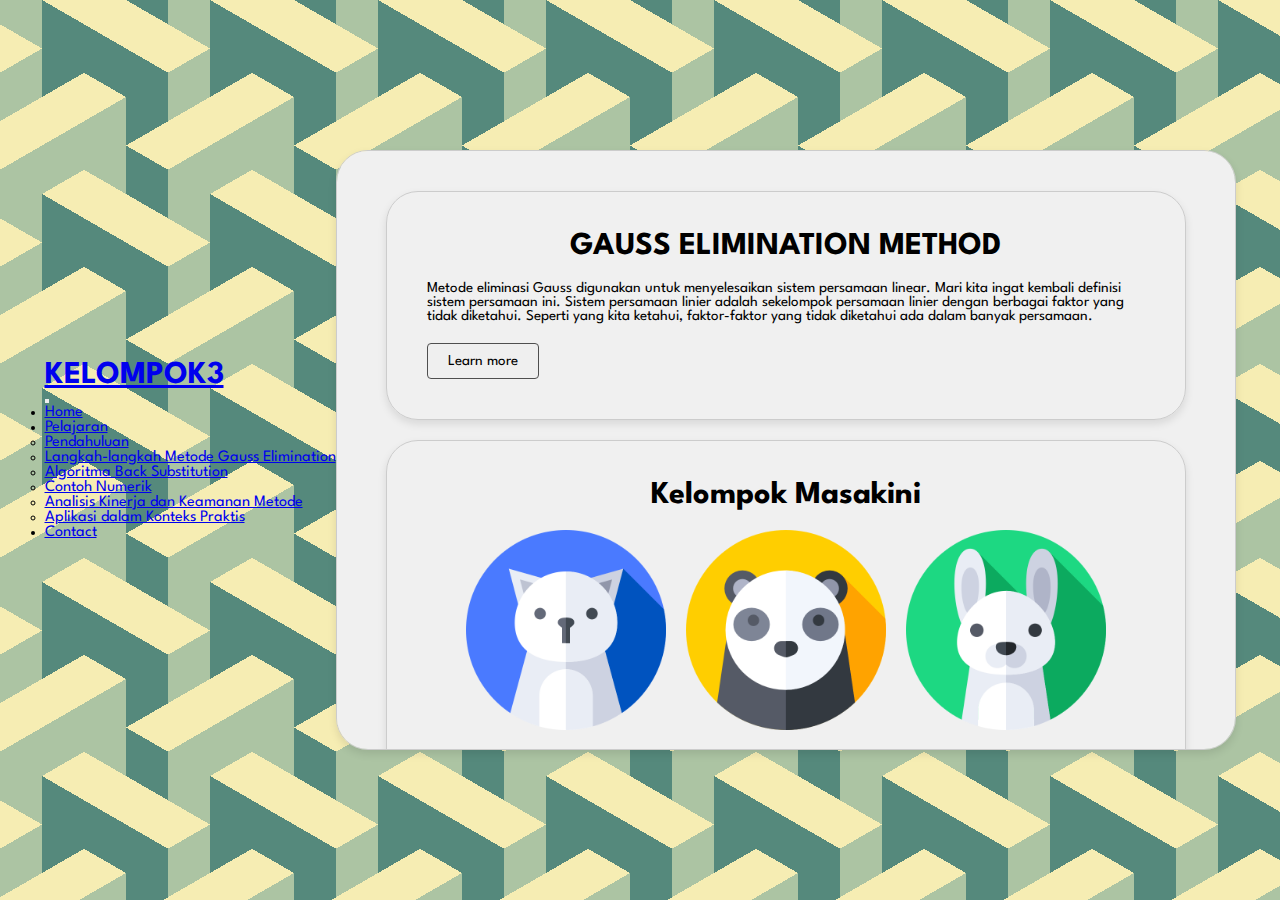
==== commit ef3a13ae: "Add files via upload" ====
--- a/tb1.github.io/index.html
+++ b/tb1.github.io/index.html
@@ -1,323 +1,186 @@
-<!DOCTYPE html>
-<html lang="en">
-<head>
-    <meta charset="UTF-8">
-    <meta name="viewport" content="width=device-width, initial-scale=1.0">
-    <title>Gauss Elimination Method</title>
-    <link rel="stylesheet" href="https://pro.fontawesome.com/releases/v5.10.0/css/all.css"/>
-    <link rel="stylesheet" href="rd.css">
-    <link rel="icon" type="Octaedro/png" href="img/Octaedro.png">
-    <link href="https://cdn.jsdelivr.net/npm/bootstrap@5.3.2/dist/css/bootstrap.min.css" rel="stylesheet" integrity="sha384-T3c6CoIi6uLrA9TneNEoa7RxnatzjcDSCmG1MXxSR1GAsXEV/Dwwykc2MPK8M2HN" crossorigin="anonymous">  
-</head>
-<body>
-    <div id="container">
-        <nav class="navbar navbar-expand-lg bg-warning mb-5 fixed-top">
-            <div class="container-fluid">
-              <a class="navbar-brand" href="#"><h1>KELOMPOK3</h1></a>
-              <button class="navbar-toggler" type="button" data-bs-toggle="collapse" data-bs-target="#navbarSupportedContent" aria-controls="navbarSupportedContent" aria-expanded="false" aria-label="Toggle navigation">
-                <span class="navbar-toggler-icon"></span>
-              </button>
-              <div class="collapse navbar-collapse" id="navbarSupportedContent">
-                <ul class="navbar-nav me-auto mb-2 mb-lg-0">
-                  <li class="nav-item">
-                    <a class="nav-link active" aria-current="page" href="index1.html">Home</a>
-                  </li>
-                  <li class="nav-item dropdown">
-                    <a class="nav-link dropdown-toggle" href="#" role="button" data-bs-toggle="dropdown" aria-expanded="false">
-                      Pelajaran
-                    </a>
-                    <ul class="dropdown-menu">
-                      <li><a class="dropdown-item" href="bab1.html">Pendahuluan</a></li>
-                      <li><a class="dropdown-item" href="bab2.html">Langkah-langkah Metode Gauss Elimination</a></li>
-                      <li><a class="dropdown-item" href="#">Algoritma Back Substitution</a></li>
-                      <li><a class="dropdown-item" href="#">Contoh Numerik</a>
-                      <li><a class="dropdown-item" href="#">Analisis Kinerja dan Keamanan Metode</a>
-                      <li><a class="dropdown-item" href="bab6.html">Aplikasi dalam Konteks Praktis</a></li></ul>
-                  <li class="nav-item">
-                    <a class="nav-link" href="contact.html">Contact</a>
-                  </li>
-                </ul>
-              </div>
-            </div>
-          </nav>
-        <div class="story">
-            <div class="details">
-                <div class="text-story">
-                    <h1>Gauss Elimination Method</h1>
-                    <p>Metode eliminasi Gauss digunakan untuk menyelesaikan sistem persamaan linear. Mari kita ingat kembali definisi sistem persamaan ini. Sistem persamaan linier adalah sekelompok persamaan linier dengan berbagai faktor yang tidak diketahui. Seperti yang kita ketahui, faktor-faktor yang tidak diketahui ada dalam banyak persamaan.</p>    
-                    <a href="https://id.wikipedia.org/wiki/Eliminasi_Gauss"><button class="button">Learn more</button></a>
-                </div>
-                <img src="https://upload.wikimedia.org/wikipedia/commons/thumb/e/ec/Carl_Friedrich_Gauss_1840_by_Jensen.jpg/1280px-Carl_Friedrich_Gauss_1840_by_Jensen.jpghttps://upload.wikimedia.org/wikipedia/commons/thumb/e/ec/Carl_Friedrich_Gauss_1840_by_Jensen.jpg/1280px-Carl_Friedrich_Gauss_1840_by_Jensen.jpg" alt="" width="300px">
-            </div>
-            <div class="kelompok">
-                <div class="text-kelompok">
-                    <h1>Kelompok Masakini</h1>
-                    <div class="image-container-kel">
-                        <div class="image-box">
-                            <a href="https://www.instagram.com/ridhochyaaa/"><img src="aset/cat.png" alt=""></a>
-                            <p>Ridho Cahya Pangeran <br><br>
-                            41522110036</p>
-                        </div>
-                        <div class="image-box">
-                            <a href="#"><img src="aset/panda.png" alt=""></a>
-                            <p>Moh. Rifan Fitrotul Muttaqin <br><br>
-                            41522110031</p>
-                        </div>
-                        <div class="image-box">
-                            <a href="https://www.instagram.com/irfanfauzanrahman/"><img src="aset/rabbit.png" alt=""></a>
-                            <p>Irfan Fauzan Rachman <br><br>
-                            41522110008</p>
-                        </div>
-                        <div class="image-box">
-                            <a href="#"><img src="aset/bear.png" alt=""></a>
-                            <p>Muhammad Andry Apriliany Nur <br><br>
-                            41522110039
-                            </p>
-                        </div>
-                    </div>
-                </div>
-            </div>
-            <div class="container mt-5">
-        <h1>Pelajaran</h1>
-        <div class="card mb-3 mt-5">
-          <div class="row g-0">
-            <div class="col-md-2">
-              <img src="aset/open-box.png" class="img-fluid rounded-start" alt="...">
-            </div>
-            <div class="col-md-9">
-              <div class="card-body">
-                <h1 class="card-title">Pendahuluan</h1>
-              </div>
-            </div>
-            <div class="col-md-1 mb-3 d-flex justify-content-center align-content-end flex-wrap">
-              <a href="#" class="btn btn-primary">BACA</a>
-            </div>
-          </div>
-        </div>
-        <div class="card mb-3">
-          <div class="row g-0">
-            <div class="col-md-2">
-              <img src="aset/timeline.png" class="img-fluid rounded-start" alt="...">
-            </div>
-            <div class="col-md-9">
-              <div class="card-body">
-                <h1 class="card-title">Langkah-langkah Metode Gauss Elimination</h1>
-              </div>
-            </div>
-            <div class="col-md-1 mb-3 d-flex justify-content-center align-content-end flex-wrap">
-              <a href="#" class="btn btn-primary">BACA</a>
-            </div>
-          </div>
-        </div>
-        <div class="card mb-3">
-          <div class="row g-0">
-            <div class="col-md-2">
-              <img src="aset/back-arrow.png" class="img-fluid rounded-start" alt="...">
-            </div>
-            <div class="col-md-9">
-              <div class="card-body">
-                <h1 class="card-title">Algoritma Back Subtitution</h1>
-              </div>
-            </div>
-            <div class="col-md-1 mb-3 d-flex justify-content-center align-content-end flex-wrap">
-              <a href="#" class="btn btn-primary">BACA</a>
-            </div>
-          </div>
-        </div>
-        <div class="card mb-3">
-          <div class="row g-0">
-            <div class="col-md-2">
-              <img src="aset/math-book.png" class="img-fluid rounded-start" alt="...">
-            </div>
-            <div class="col-md-9">
-              <div class="card-body">
-                <h1 class="card-title">Contoh Numerik</h1>
-              </div>
-            </div>
-            <div class="col-md-1 mb-3 d-flex justify-content-center align-content-end flex-wrap">
-              <a href="bab4.html" class="btn btn-primary">BACA</a>
-            </div>
-          </div>
-        </div>
-        <div class="card mb-3">
-          <div class="row g-0">
-            <div class="col-md-2">
-              <img src="aset/time.png" class="img-fluid rounded-start" alt="...">
-            </div>
-            <div class="col-md-9">
-              <div class="card-body">
-                <h1 class="card-title">Faktor Faktor</h1>
-              </div>
-            </div>
-            <div class="col-md-1 mb-3 d-flex justify-content-center align-content-end flex-wrap">
-              <a href="bab5.html" class="btn btn-primary">BACA</a>
-            </div>
-          </div>
-        </div>
-        <div class="card mb-3">
-          <div class="row g-0">
-            <div class="col-md-2">
-              <img src="aset/application.png" class="img-fluid rounded-start" alt="aplikasi">
-            </div>
-            <div class="col-md-9">
-              <div class="card-body">
-                <h1 class="card-title">Aplikasi dalam Konteks Praktis</h1>
-              </div>
-            </div>
-            <div class="col-md-1 mb-3 d-flex justify-content-center align-content-end flex-wrap">
-              <a href="bab6.html" class="btn btn-primary">BACA</a>
-            </div>
-          </div>
-        </div>
-        <div class="card mb-3">
-          <div class="row g-0">
-            <div class="col">
-              <h1>Latihan Soal</h1>
-              <div class="container text-center">
-        <div class="row">
-          <div class="col">
-            <div class="input-group mb-3"><span class="input-group-text">X</span>
-              <input type="number" class="form-control" id="a1">
-              </div>
-          </div>
-          <div class="col">
-            <div class="input-group mb-3"><span class="input-group-text">Y</span>
-              <input type="number" class="form-control" id="b1">
-              </div>
-          </div>
-          <div class="col">
-            <div class="input-group mb-3"><span class="input-group-text">Z</span>
-              <input type="number" class="form-control" id="c1">
-              </div>
-          </div>
-          <div class="col">
-            <div class="input-group mb-3"><span class="input-group-text">=</span>
-              <input type="number" class="form-control" id="d1">
-              </div>
-          </div>
-        </div>
-        <div class="row">
-          <div class="col">
-            <div class="input-group mb-3">
-              <span class="input-group-text">X</span>
-              <input type="number" class="form-control" id="a2">
-              </div>
-          </div>
-          <div class="col">
-            <div class="input-group mb-3">
-              <span class="input-group-text">Y</span>
-              <input type="number" class="form-control" id="b2">
-              </div>
-          </div>
-          <div class="col">
-            <div class="input-group mb-3">
-              <span class="input-group-text">Z</span>
-              <input type="number" class="form-control" id="c2">
-              </div>
-          </div>
-          <div class="col">
-            <div class="input-group mb-3">
-              <span class="input-group-text">=</span>
-              <input type="number" class="form-control" id="d2">
-              </div>
-          </div>
-        </div>
-        <div class="row">
-          <div class="col">
-            <div class="input-group mb-3">
-              <span class="input-group-text">X</span>
-              <input type="number" class="form-control" id="a3">
-              </div>
-          </div>
-          <div class="col">
-            <div class="input-group mb-3">
-              <span class="input-group-text">Y</span>
-              <input type="number" class="form-control" id="b3">
-              </div>
-          </div>
-          <div class="col">
-            <div class="input-group mb-3">
-              <span class="input-group-text">Z</span>
-              <input type="number" class="form-control" id="c3">
-              </div>
-          </div>
-          <div class="col">
-            <div class="input-group mb-3">
-              <span class="input-group-text">=</span>
-              <input type="number" class="form-control" id="d3">
-              </div>
-          </div>
-        </div>
-        <button class="button mb-3" onclick="op()">hitung</button>
-<p id="jwb1"></p>
-<p id="jwb2"></p>
-<p id="jwb3"></p>
-<p id="jwb4"></p>
-    </div>
-            </div>
-          </div>
-        </div>
-      </div>
-    <div class="footer">
-                <p>Made with &hearts; Kelompok 3</p>
-            </div>
-      </div>
-    </div>
-    <script>
-      function inp(target){
-  return document.getElementById(target).value;
-}
-function mtr(a,b,c,d){
-  return "<td>"+a+"</td><td>"+b+"</td><td>"+c+"</td><td>"+d+"</td>";
-}
-function kl(b1,b2,k1,k2){
-  return "<td>"+b2+k1+" - "+b1+k2+"</td>";
-}
-function pr(target,nilai){
-  document.getElementById(target).innerHTML=nilai;
-}
-function sel(a,b,k1,k2){
-  return (b*k1)-(a*k2);
-}
-function op(){
-a1=inp("a1");
-a2=inp("a2");
-a3=inp("a3");
-b1=inp("b1");
-b2=inp("b2");
-b3=inp("b2");
-c1=inp("c1");
-c2=inp("c2");
-c3=inp("c3");
-d1=inp("d1");
-d2=inp("d2");
-d3=inp("d3");
-  pr("jwb1",'<table class="table"><tr>'+mtr(a1,b1,c1,d1)+"</tr><tr>"+mtr(a2,b2,c2,d2)+kl(a1,a2,"B1","B2")+"</tr><tr>"+mtr(a3,b3,c3,d3)+kl(a1,a3,"B1","B3"));
-  k1=a1;
-  k2=a2;
-  a2=sel(a1,a2,k1,k2);
-  b2=sel(b1,b2,k1,k2);
-  c2=sel(c1,c2,k1,k2);
-  d2=sel(d1,d2,k1,k2);
-  k2=a3;
-  a3=sel(a1,a3,k1,k2);
-  b3=sel(b1,b3,k1,k2);
-  c3=sel(c1,c3,k1,k2);
-  d3=sel(d1,d3,k1,k2);
-  pr("jwb2",'<table class="table"><tr>'+mtr(a1,b1,c1,d1)+"</tr><tr>"+mtr(a2,b2,c2,d2)+"</tr><tr>"+mtr(a3,b3,c3,d3)+kl(b2,b3,"B2","B3"));
-  k1=b2;
-  k2=b3;
-  b3=sel(b2,b3,k1,k2);
-  c3=sel(c2,c3,k1,k2);
-  d3=sel(d2,d3,k1,k2);
-  pr("jwb3",'<table class="table"><tr>'+mtr(a1,b1,c1,d1)+"</tr><tr>"+mtr(a2,b2,c2,d2)+"</tr><tr>"+mtr(a3,b3,c3,d3));
-  z=d3/c3;
-  y=(d2-c2*z)/b2;
-  x=(d1-c1*z-b1*y)/a1;
-  pr("jwb4","Z = "+d3+"/"+c3+"="+z+"<br>Y = ("+d1+"-"+c1+"("+z+"))/"+a1+"="+y+"<br>X = ("+d3+"-"+b3+"("+y+") - "+c3+"("+z+")/"+a4+"="+x);
-}
-
-    </script>
-      <script src="https://cdn.jsdelivr.net/npm/bootstrap@5.3.2/dist/js/bootstrap.bundle.min.js" integrity="sha384-C6RzsynM9kWDrMNeT87bh95OGNyZPhcTNXj1NW7RuBCsyN/o0jlpcV8Qyq46cDfL" crossorigin="anonymous"></script>
-</body>
-</html>
+<!DOCTYPE html>
+<html lang="en">
+<head>
+    <meta charset="UTF-8">
+    <meta name="viewport" content="width=device-width, initial-scale=1.0">
+    <title>Gauss Elimination Method</title>
+    <link rel="stylesheet" href="https://pro.fontawesome.com/releases/v5.10.0/css/all.css"/>
+    <link rel="stylesheet" href="rd.css">
+    <link rel="icon" type="Octaedro/png" href="img/Octaedro.png">
+    <link href="https://cdn.jsdelivr.net/npm/bootstrap@5.3.2/dist/css/bootstrap.min.css" rel="stylesheet" integrity="sha384-T3c6CoIi6uLrA9TneNEoa7RxnatzjcDSCmG1MXxSR1GAsXEV/Dwwykc2MPK8M2HN" crossorigin="anonymous">
+    <script src="https://cdn.jsdelivr.net/npm/bootstrap@5.3.2/dist/js/bootstrap.bundle.min.js" integrity="sha384-C6RzsynM9kWDrMNeT87bh95OGNyZPhcTNXj1NW7RuBCsyN/o0jlpcV8Qyq46cDfL" crossorigin="anonymous"></script>
+</head>
+<body>
+    <div id="container">
+        <nav class="navbar navbar-expand-lg bg-warning mb-5 fixed-top">
+            <div class="container-fluid">
+              <a class="navbar-brand" href="#"><h1>KELOMPOK3</h1></a>
+              <button class="navbar-toggler" type="button" data-bs-toggle="collapse" data-bs-target="#navbarSupportedContent" aria-controls="navbarSupportedContent" aria-expanded="false" aria-label="Toggle navigation">
+                <span class="navbar-toggler-icon"></span>
+              </button>
+              <div class="collapse navbar-collapse" id="navbarSupportedContent">
+                <ul class="navbar-nav me-auto mb-2 mb-lg-0">
+                  <li class="nav-item">
+                    <a class="nav-link active" aria-current="page" href="index1.html">Home</a>
+                  </li>
+                  <li class="nav-item dropdown">
+                    <a class="nav-link dropdown-toggle" href="#" role="button" data-bs-toggle="dropdown" aria-expanded="false">
+                      Pelajaran
+                    </a>
+                    <ul class="dropdown-menu">
+                      <li><a class="dropdown-item" href="bab1.html">Pendahuluan</a></li>
+                      <li><a class="dropdown-item" href="bab2.html">Langkah-langkah Metode Gauss Elimination</a></li>
+                      <li><a class="dropdown-item" href="#">Algoritma Back Substitution</a></li>
+                      <li><a class="dropdown-item" href="#">Contoh Numerik</a>
+                      <li><a class="dropdown-item" href="#">Analisis Kinerja dan Keamanan Metode</a>
+                      <li><a class="dropdown-item" href="bab6.html">Aplikasi dalam Konteks Praktis</a></li></ul>
+                  <li class="nav-item">
+                    <a class="nav-link" href="contact.html">Contact</a>
+                  </li>
+                </ul>
+              </div>
+            </div>
+          </nav>
+        <div class="story">
+            <div class="details">
+                <div class="text-story">
+                    <h1>Gauss Elimination Method</h1>
+                    <p>Metode eliminasi Gauss digunakan untuk menyelesaikan sistem persamaan linear. Mari kita ingat kembali definisi sistem persamaan ini. Sistem persamaan linier adalah sekelompok persamaan linier dengan berbagai faktor yang tidak diketahui. Seperti yang kita ketahui, faktor-faktor yang tidak diketahui ada dalam banyak persamaan.</p>    
+                    <a href="https://id.wikipedia.org/wiki/Eliminasi_Gauss"><button class="button">Learn more</button></a>
+                </div>
+                <img src="img/gauss.jpg" alt="">
+            </div>
+            <div class="kelompok">
+                <div class="text-kelompok">
+                    <h1>Kelompok Masakini</h1>
+                    <div class="image-container-kel">
+                        <div class="image-box">
+                            <a href="https://www.instagram.com/ridhochyaaa/"><img src="aset/cat.png" alt=""></a>
+                            <p>Ridho Cahya Pangeran <br><br>
+                            41522110036</p>
+                        </div>
+                        <div class="image-box">
+                            <a href="#"><img src="aset/panda.png" alt=""></a>
+                            <p>Moh. Rifan Fitrotul Muttaqin <br><br>
+                            41522110031</p>
+                        </div>
+                        <div class="image-box">
+                            <a href="https://www.instagram.com/irfanfauzanrahman/"><img src="aset/rabbit.png" alt=""></a>
+                            <p>Irfan Fauzan Rachman <br><br>
+                            41522110008</p>
+                        </div>
+                        <div class="image-box">
+                            <a href="#"><img src="aset/bear.png" alt=""></a>
+                            <p>Muhammad Andry Apriliany Nur <br><br>
+                            41522110039
+                            </p>
+                        </div>
+                    </div>
+                </div>
+            </div>
+            <div class="container mt-5">
+        <h1>Pelajaran</h1>
+        <div class="card mb-3 mt-5">
+          <div class="row g-0">
+            <div class="col-md-2">
+              <img src="aset/open-box.png" class="img-fluid rounded-start" alt="...">
+            </div>
+            <div class="col-md-9">
+              <div class="card-body">
+                <h1 class="card-title">Pendahuluan</h1>
+              </div>
+            </div>
+            <div class="col-md-1 mb-3 d-flex justify-content-center align-content-end flex-wrap">
+              <a href="#" class="btn btn-primary">BACA</a>
+            </div>
+          </div>
+        </div>
+        <div class="card mb-3">
+          <div class="row g-0">
+            <div class="col-md-2">
+              <img src="aset/timeline.png" class="img-fluid rounded-start" alt="...">
+            </div>
+            <div class="col-md-9">
+              <div class="card-body">
+                <h1 class="card-title">Langkah-langkah Metode Gauss Elimination</h1>
+              </div>
+            </div>
+            <div class="col-md-1 mb-3 d-flex justify-content-center align-content-end flex-wrap">
+              <a href="#" class="btn btn-primary">BACA</a>
+            </div>
+          </div>
+        </div>
+        <div class="card mb-3">
+          <div class="row g-0">
+            <div class="col-md-2">
+              <img src="aset/back-arrow.png" class="img-fluid rounded-start" alt="...">
+            </div>
+            <div class="col-md-9">
+              <div class="card-body">
+                <h1 class="card-title">Algoritma Back Subtitution</h1>
+              </div>
+            </div>
+            <div class="col-md-1 mb-3 d-flex justify-content-center align-content-end flex-wrap">
+              <a href="#" class="btn btn-primary">BACA</a>
+            </div>
+          </div>
+        </div>
+        <div class="card mb-3">
+          <div class="row g-0">
+            <div class="col-md-2">
+              <img src="aset/math-book.png" class="img-fluid rounded-start" alt="...">
+            </div>
+            <div class="col-md-9">
+              <div class="card-body">
+                <h1 class="card-title">Contoh Numerik</h1>
+              </div>
+            </div>
+            <div class="col-md-1 mb-3 d-flex justify-content-center align-content-end flex-wrap">
+              <a href="bab4.html" class="btn btn-primary">BACA</a>
+            </div>
+          </div>
+        </div>
+        <div class="card mb-3">
+          <div class="row g-0">
+            <div class="col-md-2">
+              <img src="aset/time.png" class="img-fluid rounded-start" alt="...">
+            </div>
+            <div class="col-md-9">
+              <div class="card-body">
+                <h1 class="card-title">Faktor Faktor</h1>
+              </div>
+            </div>
+            <div class="col-md-1 mb-3 d-flex justify-content-center align-content-end flex-wrap">
+              <a href="bab5.html" class="btn btn-primary">BACA</a>
+            </div>
+          </div>
+        </div>
+        <div class="card mb-3">
+          <div class="row g-0">
+            <div class="col-md-2">
+              <img src="aset/application.png" class="img-fluid rounded-start" alt="aplikasi">
+            </div>
+            <div class="col-md-9">
+              <div class="card-body">
+                <h1 class="card-title">Aplikasi dalam Konteks Praktis</h1>
+              </div>
+            </div>
+            <div class="col-md-1 mb-3 d-flex justify-content-center align-content-end flex-wrap">
+              <a href="bab6.html" class="btn btn-primary">BACA</a>
+            </div>
+          </div>
+        </div>
+
+      </div>
+      <h2>Latihan Soal Matrix</h2>
+      <div class="d-grid gap-2">
+        <a class="btn btn-primary" type="button" href="matriks3x3.html" style="color: white; text-decoration:none;">3x3</a>
+        <a class="btn btn-primary" type="button" href="matriks2x2.html" style="color: white; text-decoration:none;">2x2</a>
+      </div>
+    <div class="footer">
+                <p>Made with &hearts; Kelompok 3</p>
+            </div>
+      </div>
+    </div>
+    </body>
+</html>